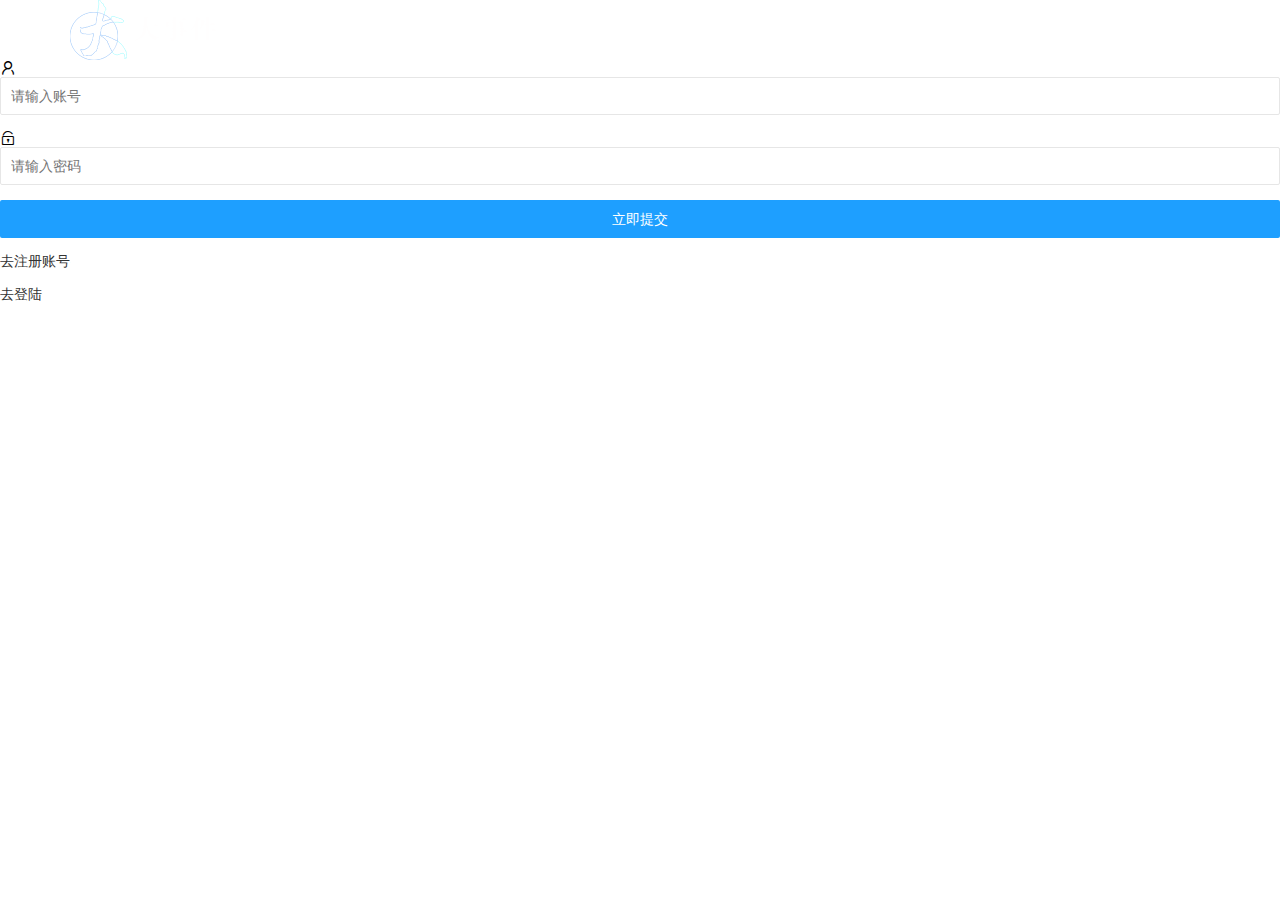
==== login.html @ b822a9a8 "完成登录部分" ====
<!DOCTYPE html>
<html lang="en">
<head>
    <meta charset="UTF-8">
    <meta http-equiv="X-UA-Compatible" content="IE=edge">
    <meta name="viewport" content="width=device-width, initial-scale=1.0">
    <title>大事件-登录/注册</title>
    <!-- 引入layui的css -->
    <link rel="stylesheet" href="./assets/lib/layui/css/layui.css">
    <!-- 引入自己的css -->
    <link rel="stylesheet" href="./assets/css/login.css">
</head>
<body>
    <!-- 头部区域 -->
    <div class="layui-main">
        <img src="./assets/images/logo.png" alt="大事件LOGO">
    </div>

    <!-- 登录注册区 -->
    <div class="LoginAndReg">
        <div class="titlebox"></div>
        <!-- 登录盒子 -->
        <div class="login-box">
            <!-- 登录的表单 -->
            <form class="layui-form">
                <!-- 用户账号 -->
                <div class="layui-form-item">
                    <i class="layui-icon">&#xe66f;</i> 
                    <input type="text" name="username" required  lay-verify="required" placeholder="请输入账号" autocomplete="off" class="layui-input">
                </div>
                <!-- 用户密码 -->
                <div class="layui-form-item">
                    <i class="layui-icon">&#xe673;</i> 
                    <input type="password" name="password" required  lay-verify="required" placeholder="请输入密码" autocomplete="off" class="layui-input">
                </div>
                <!-- 提交按钮 -->
                <div class="layui-form-item">
                    <button class="layui-btn layui-btn-fluid layui-btn-normal" lay-submit lay-filter="formDemo">立即提交</button>
                </div>
                <div class="layui-form-item link">
                    <a href="javascript:;" id="link_reg">去注册账号</a>
                </div>
            </form>
        </div>
        <!-- 注册盒子 -->
        <div class="reg-box">
            <a href="javascript:;" id="link_login">去登陆</a>
        </div>
    </div>

    <!-- 导入jQuery -->
    <script src="./assets/lib/jquery.js"></script>

    <!-- 导入自己的js -->
    <script src="./assets/js/login.js"></script>
</body>
</html>
---- assets/lib/layui/css/layui.css ----
/** layui-v2.5.5 MIT License By https://www.layui.com */
 .layui-inline,img{display:inline-block;vertical-align:middle}h1,h2,h3,h4,h5,h6{font-weight:400}.layui-edge,.layui-header,.layui-inline,.layui-main{position:relative}.layui-body,.layui-edge,.layui-elip{overflow:hidden}.layui-btn,.layui-edge,.layui-inline,img{vertical-align:middle}.layui-btn,.layui-disabled,.layui-icon,.layui-unselect{-moz-user-select:none;-webkit-user-select:none;-ms-user-select:none}.layui-elip,.layui-form-checkbox span,.layui-form-pane .layui-form-label{text-overflow:ellipsis;white-space:nowrap}.layui-breadcrumb,.layui-tree-btnGroup{visibility:hidden}blockquote,body,button,dd,div,dl,dt,form,h1,h2,h3,h4,h5,h6,input,li,ol,p,pre,td,textarea,th,ul{margin:0;padding:0;-webkit-tap-highlight-color:rgba(0,0,0,0)}a:active,a:hover{outline:0}img{border:none}li{list-style:none}table{border-collapse:collapse;border-spacing:0}h4,h5,h6{font-size:100%}button,input,optgroup,option,select,textarea{font-family:inherit;font-size:inherit;font-style:inherit;font-weight:inherit;outline:0}pre{white-space:pre-wrap;white-space:-moz-pre-wrap;white-space:-pre-wrap;white-space:-o-pre-wrap;word-wrap:break-word}body{line-height:24px;font:14px Helvetica Neue,Helvetica,PingFang SC,Tahoma,Arial,sans-serif}hr{height:1px;margin:10px 0;border:0;clear:both}a{color:#333;text-decoration:none}a:hover{color:#777}a cite{font-style:normal;*cursor:pointer}.layui-border-box,.layui-border-box *{box-sizing:border-box}.layui-box,.layui-box *{box-sizing:content-box}.layui-clear{clear:both;*zoom:1}.layui-clear:after{content:'\20';clear:both;*zoom:1;display:block;height:0}.layui-inline{*display:inline;*zoom:1}.layui-edge{display:inline-block;width:0;height:0;border-width:6px;border-style:dashed;border-color:transparent}.layui-edge-top{top:-4px;border-bottom-color:#999;border-bottom-style:solid}.layui-edge-right{border-left-color:#999;border-left-style:solid}.layui-edge-bottom{top:2px;border-top-color:#999;border-top-style:solid}.layui-edge-left{border-right-color:#999;border-right-style:solid}.layui-disabled,.layui-disabled:hover{color:#d2d2d2!important;cursor:not-allowed!important}.layui-circle{border-radius:100%}.layui-show{display:block!important}.layui-hide{display:none!important}@font-face{font-family:layui-icon;src:url(../font/iconfont.eot?v=250);src:url(../font/iconfont.eot?v=250#iefix) format('embedded-opentype'),url(../font/iconfont.woff2?v=250) format('woff2'),url(../font/iconfont.woff?v=250) format('woff'),url(../font/iconfont.ttf?v=250) format('truetype'),url(../font/iconfont.svg?v=250#layui-icon) format('svg')}.layui-icon{font-family:layui-icon!important;font-size:16px;font-style:normal;-webkit-font-smoothing:antialiased;-moz-osx-font-smoothing:grayscale}.layui-icon-reply-fill:before{content:"\e611"}.layui-icon-set-fill:before{content:"\e614"}.layui-icon-menu-fill:before{content:"\e60f"}.layui-icon-search:before{content:"\e615"}.layui-icon-share:before{content:"\e641"}.layui-icon-set-sm:before{content:"\e620"}.layui-icon-engine:before{content:"\e628"}.layui-icon-close:before{content:"\1006"}.layui-icon-close-fill:before{content:"\1007"}.layui-icon-chart-screen:before{content:"\e629"}.layui-icon-star:before{content:"\e600"}.layui-icon-circle-dot:before{content:"\e617"}.layui-icon-chat:before{content:"\e606"}.layui-icon-release:before{content:"\e609"}.layui-icon-list:before{content:"\e60a"}.layui-icon-chart:before{content:"\e62c"}.layui-icon-ok-circle:before{content:"\1005"}.layui-icon-layim-theme:before{content:"\e61b"}.layui-icon-table:before{content:"\e62d"}.layui-icon-right:before{content:"\e602"}.layui-icon-left:before{content:"\e603"}.layui-icon-cart-simple:before{content:"\e698"}.layui-icon-face-cry:before{content:"\e69c"}.layui-icon-face-smile:before{content:"\e6af"}.layui-icon-survey:before{content:"\e6b2"}.layui-icon-tree:before{content:"\e62e"}.layui-icon-upload-circle:before{content:"\e62f"}.layui-icon-add-circle:before{content:"\e61f"}.layui-icon-download-circle:before{content:"\e601"}.layui-icon-templeate-1:before{content:"\e630"}.layui-icon-util:before{content:"\e631"}.layui-icon-face-surprised:before{content:"\e664"}.layui-icon-edit:before{content:"\e642"}.layui-icon-speaker:before{content:"\e645"}.layui-icon-down:before{content:"\e61a"}.layui-icon-file:before{content:"\e621"}.layui-icon-layouts:before{content:"\e632"}.layui-icon-rate-half:before{content:"\e6c9"}.layui-icon-add-circle-fine:before{content:"\e608"}.layui-icon-prev-circle:before{content:"\e633"}.layui-icon-read:before{content:"\e705"}.layui-icon-404:before{content:"\e61c"}.layui-icon-carousel:before{content:"\e634"}.layui-icon-help:before{content:"\e607"}.layui-icon-code-circle:before{content:"\e635"}.layui-icon-water:before{content:"\e636"}.layui-icon-username:before{content:"\e66f"}.layui-icon-find-fill:before{content:"\e670"}.layui-icon-about:before{content:"\e60b"}.layui-icon-location:before{content:"\e715"}.layui-icon-up:before{content:"\e619"}.layui-icon-pause:before{content:"\e651"}.layui-icon-date:before{content:"\e637"}.layui-icon-layim-uploadfile:before{content:"\e61d"}.layui-icon-delete:before{content:"\e640"}.layui-icon-play:before{content:"\e652"}.layui-icon-top:before{content:"\e604"}.layui-icon-friends:before{content:"\e612"}.layui-icon-refresh-3:before{content:"\e9aa"}.layui-icon-ok:before{content:"\e605"}.layui-icon-layer:before{content:"\e638"}.layui-icon-face-smile-fine:before{content:"\e60c"}.layui-icon-dollar:before{content:"\e659"}.layui-icon-group:before{content:"\e613"}.layui-icon-layim-download:before{content:"\e61e"}.layui-icon-picture-fine:before{content:"\e60d"}.layui-icon-link:before{content:"\e64c"}.layui-icon-diamond:before{content:"\e735"}.layui-icon-log:before{content:"\e60e"}.layui-icon-rate-solid:before{content:"\e67a"}.layui-icon-fonts-del:before{content:"\e64f"}.layui-icon-unlink:before{content:"\e64d"}.layui-icon-fonts-clear:before{content:"\e639"}.layui-icon-triangle-r:before{content:"\e623"}.layui-icon-circle:before{content:"\e63f"}.layui-icon-radio:before{content:"\e643"}.layui-icon-align-center:before{content:"\e647"}.layui-icon-align-right:before{content:"\e648"}.layui-icon-align-left:before{content:"\e649"}.layui-icon-loading-1:before{content:"\e63e"}.layui-icon-return:before{content:"\e65c"}.layui-icon-fonts-strong:before{content:"\e62b"}.layui-icon-upload:before{content:"\e67c"}.layui-icon-dialogue:before{content:"\e63a"}.layui-icon-video:before{content:"\e6ed"}.layui-icon-headset:before{content:"\e6fc"}.layui-icon-cellphone-fine:before{content:"\e63b"}.layui-icon-add-1:before{content:"\e654"}.layui-icon-face-smile-b:before{content:"\e650"}.layui-icon-fonts-html:before{content:"\e64b"}.layui-icon-form:before{content:"\e63c"}.layui-icon-cart:before{content:"\e657"}.layui-icon-camera-fill:before{content:"\e65d"}.layui-icon-tabs:before{content:"\e62a"}.layui-icon-fonts-code:before{content:"\e64e"}.layui-icon-fire:before{content:"\e756"}.layui-icon-set:before{content:"\e716"}.layui-icon-fonts-u:before{content:"\e646"}.layui-icon-triangle-d:before{content:"\e625"}.layui-icon-tips:before{content:"\e702"}.layui-icon-picture:before{content:"\e64a"}.layui-icon-more-vertical:before{content:"\e671"}.layui-icon-flag:before{content:"\e66c"}.layui-icon-loading:before{content:"\e63d"}.layui-icon-fonts-i:before{content:"\e644"}.layui-icon-refresh-1:before{content:"\e666"}.layui-icon-rmb:before{content:"\e65e"}.layui-icon-home:before{content:"\e68e"}.layui-icon-user:before{content:"\e770"}.layui-icon-notice:before{content:"\e667"}.layui-icon-login-weibo:before{content:"\e675"}.layui-icon-voice:before{content:"\e688"}.layui-icon-upload-drag:before{content:"\e681"}.layui-icon-login-qq:before{content:"\e676"}.layui-icon-snowflake:before{content:"\e6b1"}.layui-icon-file-b:before{content:"\e655"}.layui-icon-template:before{content:"\e663"}.layui-icon-auz:before{content:"\e672"}.layui-icon-console:before{content:"\e665"}.layui-icon-app:before{content:"\e653"}.layui-icon-prev:before{content:"\e65a"}.layui-icon-website:before{content:"\e7ae"}.layui-icon-next:before{content:"\e65b"}.layui-icon-component:before{content:"\e857"}.layui-icon-more:before{content:"\e65f"}.layui-icon-login-wechat:before{content:"\e677"}.layui-icon-shrink-right:before{content:"\e668"}.layui-icon-spread-left:before{content:"\e66b"}.layui-icon-camera:before{content:"\e660"}.layui-icon-note:before{content:"\e66e"}.layui-icon-refresh:before{content:"\e669"}.layui-icon-female:before{content:"\e661"}.layui-icon-male:before{content:"\e662"}.layui-icon-password:before{content:"\e673"}.layui-icon-senior:before{content:"\e674"}.layui-icon-theme:before{content:"\e66a"}.layui-icon-tread:before{content:"\e6c5"}.layui-icon-praise:before{content:"\e6c6"}.layui-icon-star-fill:before{content:"\e658"}.layui-icon-rate:before{content:"\e67b"}.layui-icon-template-1:before{content:"\e656"}.layui-icon-vercode:before{content:"\e679"}.layui-icon-cellphone:before{content:"\e678"}.layui-icon-screen-full:before{content:"\e622"}.layui-icon-screen-restore:before{content:"\e758"}.layui-icon-cols:before{content:"\e610"}.layui-icon-export:before{content:"\e67d"}.layui-icon-print:before{content:"\e66d"}.layui-icon-slider:before{content:"\e714"}.layui-icon-addition:before{content:"\e624"}.layui-icon-subtraction:before{content:"\e67e"}.layui-icon-service:before{content:"\e626"}.layui-icon-transfer:before{content:"\e691"}.layui-main{width:1140px;margin:0 auto}.layui-header{z-index:1000;height:60px}.layui-header a:hover{transition:all .5s;-webkit-transition:all .5s}.layui-side{position:fixed;left:0;top:0;bottom:0;z-index:999;width:200px;overflow-x:hidden}.layui-side-scroll{position:relative;width:220px;height:100%;overflow-x:hidden}.layui-body{position:absolute;left:200px;right:0;top:0;bottom:0;z-index:998;width:auto;overflow-y:auto;box-sizing:border-box}.layui-layout-body{overflow:hidden}.layui-layout-admin .layui-header{background-color:#23262E}.layui-layout-admin .layui-side{top:60px;width:200px;overflow-x:hidden}.layui-layout-admin .layui-body{position:fixed;top:60px;bottom:44px}.layui-layout-admin .layui-main{width:auto;margin:0 15px}.layui-layout-admin .layui-footer{position:fixed;left:200px;right:0;bottom:0;height:44px;line-height:44px;padding:0 15px;background-color:#eee}.layui-layout-admin .layui-logo{position:absolute;left:0;top:0;width:200px;height:100%;line-height:60px;text-align:center;color:#009688;font-size:16px}.layui-layout-admin .layui-header .layui-nav{background:0 0}.layui-layout-left{position:absolute!important;left:200px;top:0}.layui-layout-right{position:absolute!important;right:0;top:0}.layui-container{position:relative;margin:0 auto;padding:0 15px;box-sizing:border-box}.layui-fluid{position:relative;margin:0 auto;padding:0 15px}.layui-row:after,.layui-row:before{content:'';display:block;clear:both}.layui-col-lg1,.layui-col-lg10,.layui-col-lg11,.layui-col-lg12,.layui-col-lg2,.layui-col-lg3,.layui-col-lg4,.layui-col-lg5,.layui-col-lg6,.layui-col-lg7,.layui-col-lg8,.layui-col-lg9,.layui-col-md1,.layui-col-md10,.layui-col-md11,.layui-col-md12,.layui-col-md2,.layui-col-md3,.layui-col-md4,.layui-col-md5,.layui-col-md6,.layui-col-md7,.layui-col-md8,.layui-col-md9,.layui-col-sm1,.layui-col-sm10,.layui-col-sm11,.layui-col-sm12,.layui-col-sm2,.layui-col-sm3,.layui-col-sm4,.layui-col-sm5,.layui-col-sm6,.layui-col-sm7,.layui-col-sm8,.layui-col-sm9,.layui-col-xs1,.layui-col-xs10,.layui-col-xs11,.layui-col-xs12,.layui-col-xs2,.layui-col-xs3,.layui-col-xs4,.layui-col-xs5,.layui-col-xs6,.layui-col-xs7,.layui-col-xs8,.layui-col-xs9{position:relative;display:block;box-sizing:border-box}.layui-col-xs1,.layui-col-xs10,.layui-col-xs11,.layui-col-xs12,.layui-col-xs2,.layui-col-xs3,.layui-col-xs4,.layui-col-xs5,.layui-col-xs6,.layui-col-xs7,.layui-col-xs8,.layui-col-xs9{float:left}.layui-col-xs1{width:8.33333333%}.layui-col-xs2{width:16.66666667%}.layui-col-xs3{width:25%}.layui-col-xs4{width:33.33333333%}.layui-col-xs5{width:41.66666667%}.layui-col-xs6{width:50%}.layui-col-xs7{width:58.33333333%}.layui-col-xs8{width:66.66666667%}.layui-col-xs9{width:75%}.layui-col-xs10{width:83.33333333%}.layui-col-xs11{width:91.66666667%}.layui-col-xs12{width:100%}.layui-col-xs-offset1{margin-left:8.33333333%}.layui-col-xs-offset2{margin-left:16.66666667%}.layui-col-xs-offset3{margin-left:25%}.layui-col-xs-offset4{margin-left:33.33333333%}.layui-col-xs-offset5{margin-left:41.66666667%}.layui-col-xs-offset6{margin-left:50%}.layui-col-xs-offset7{margin-left:58.33333333%}.layui-col-xs-offset8{margin-left:66.66666667%}.layui-col-xs-offset9{margin-left:75%}.layui-col-xs-offset10{margin-left:83.33333333%}.layui-col-xs-offset11{margin-left:91.66666667%}.layui-col-xs-offset12{margin-left:100%}@media screen and (max-width:768px){.layui-hide-xs{display:none!important}.layui-show-xs-block{display:block!important}.layui-show-xs-inline{display:inline!important}.layui-show-xs-inline-block{display:inline-block!important}}@media screen and (min-width:768px){.layui-container{width:750px}.layui-hide-sm{display:none!important}.layui-show-sm-block{display:block!important}.layui-show-sm-inline{display:inline!important}.layui-show-sm-inline-block{display:inline-block!important}.layui-col-sm1,.layui-col-sm10,.layui-col-sm11,.layui-col-sm12,.layui-col-sm2,.layui-col-sm3,.layui-col-sm4,.layui-col-sm5,.layui-col-sm6,.layui-col-sm7,.layui-col-sm8,.layui-col-sm9{float:left}.layui-col-sm1{width:8.33333333%}.layui-col-sm2{width:16.66666667%}.layui-col-sm3{width:25%}.layui-col-sm4{width:33.33333333%}.layui-col-sm5{width:41.66666667%}.layui-col-sm6{width:50%}.layui-col-sm7{width:58.33333333%}.layui-col-sm8{width:66.66666667%}.layui-col-sm9{width:75%}.layui-col-sm10{width:83.33333333%}.layui-col-sm11{width:91.66666667%}.layui-col-sm12{width:100%}.layui-col-sm-offset1{margin-left:8.33333333%}.layui-col-sm-offset2{margin-left:16.66666667%}.layui-col-sm-offset3{margin-left:25%}.layui-col-sm-offset4{margin-left:33.33333333%}.layui-col-sm-offset5{margin-left:41.66666667%}.layui-col-sm-offset6{margin-left:50%}.layui-col-sm-offset7{margin-left:58.33333333%}.layui-col-sm-offset8{margin-left:66.66666667%}.layui-col-sm-offset9{margin-left:75%}.layui-col-sm-offset10{margin-left:83.33333333%}.layui-col-sm-offset11{margin-left:91.66666667%}.layui-col-sm-offset12{margin-left:100%}}@media screen and (min-width:992px){.layui-container{width:970px}.layui-hide-md{display:none!important}.layui-show-md-block{display:block!important}.layui-show-md-inline{display:inline!important}.layui-show-md-inline-block{display:inline-block!important}.layui-col-md1,.layui-col-md10,.layui-col-md11,.layui-col-md12,.layui-col-md2,.layui-col-md3,.layui-col-md4,.layui-col-md5,.layui-col-md6,.layui-col-md7,.layui-col-md8,.layui-col-md9{float:left}.layui-col-md1{width:8.33333333%}.layui-col-md2{width:16.66666667%}.layui-col-md3{width:25%}.layui-col-md4{width:33.33333333%}.layui-col-md5{width:41.66666667%}.layui-col-md6{width:50%}.layui-col-md7{width:58.33333333%}.layui-col-md8{width:66.66666667%}.layui-col-md9{width:75%}.layui-col-md10{width:83.33333333%}.layui-col-md11{width:91.66666667%}.layui-col-md12{width:100%}.layui-col-md-offset1{margin-left:8.33333333%}.layui-col-md-offset2{margin-left:16.66666667%}.layui-col-md-offset3{margin-left:25%}.layui-col-md-offset4{margin-left:33.33333333%}.layui-col-md-offset5{margin-left:41.66666667%}.layui-col-md-offset6{margin-left:50%}.layui-col-md-offset7{margin-left:58.33333333%}.layui-col-md-offset8{margin-left:66.66666667%}.layui-col-md-offset9{margin-left:75%}.layui-col-md-offset10{margin-left:83.33333333%}.layui-col-md-offset11{margin-left:91.66666667%}.layui-col-md-offset12{margin-left:100%}}@media screen and (min-width:1200px){.layui-container{width:1170px}.layui-hide-lg{display:none!important}.layui-show-lg-block{display:block!important}.layui-show-lg-inline{display:inline!important}.layui-show-lg-inline-block{display:inline-block!important}.layui-col-lg1,.layui-col-lg10,.layui-col-lg11,.layui-col-lg12,.layui-col-lg2,.layui-col-lg3,.layui-col-lg4,.layui-col-lg5,.layui-col-lg6,.layui-col-lg7,.layui-col-lg8,.layui-col-lg9{float:left}.layui-col-lg1{width:8.33333333%}.layui-col-lg2{width:16.66666667%}.layui-col-lg3{width:25%}.layui-col-lg4{width:33.33333333%}.layui-col-lg5{width:41.66666667%}.layui-col-lg6{width:50%}.layui-col-lg7{width:58.33333333%}.layui-col-lg8{width:66.66666667%}.layui-col-lg9{width:75%}.layui-col-lg10{width:83.33333333%}.layui-col-lg11{width:91.66666667%}.layui-col-lg12{width:100%}.layui-col-lg-offset1{margin-left:8.33333333%}.layui-col-lg-offset2{margin-left:16.66666667%}.layui-col-lg-offset3{margin-left:25%}.layui-col-lg-offset4{margin-left:33.33333333%}.layui-col-lg-offset5{margin-left:41.66666667%}.layui-col-lg-offset6{margin-left:50%}.layui-col-lg-offset7{margin-left:58.33333333%}.layui-col-lg-offset8{margin-left:66.66666667%}.layui-col-lg-offset9{margin-left:75%}.layui-col-lg-offset10{margin-left:83.33333333%}.layui-col-lg-offset11{margin-left:91.66666667%}.layui-col-lg-offset12{margin-left:100%}}.layui-col-space1{margin:-.5px}.layui-col-space1>*{padding:.5px}.layui-col-space3{margin:-1.5px}.layui-col-space3>*{padding:1.5px}.layui-col-space5{margin:-2.5px}.layui-col-space5>*{padding:2.5px}.layui-col-space8{margin:-3.5px}.layui-col-space8>*{padding:3.5px}.layui-col-space10{margin:-5px}.layui-col-space10>*{padding:5px}.layui-col-space12{margin:-6px}.layui-col-space12>*{padding:6px}.layui-col-space15{margin:-7.5px}.layui-col-space15>*{padding:7.5px}.layui-col-space18{margin:-9px}.layui-col-space18>*{padding:9px}.layui-col-space20{margin:-10px}.layui-col-space20>*{padding:10px}.layui-col-space22{margin:-11px}.layui-col-space22>*{padding:11px}.layui-col-space25{margin:-12.5px}.layui-col-space25>*{padding:12.5px}.layui-col-space30{margin:-15px}.layui-col-space30>*{padding:15px}.layui-btn,.layui-input,.layui-select,.layui-textarea,.layui-upload-button{outline:0;-webkit-appearance:none;transition:all .3s;-webkit-transition:all .3s;box-sizing:border-box}.layui-elem-quote{margin-bottom:10px;padding:15px;line-height:22px;border-left:5px solid #009688;border-radius:0 2px 2px 0;background-color:#f2f2f2}.layui-quote-nm{border-style:solid;border-width:1px 1px 1px 5px;background:0 0}.layui-elem-field{margin-bottom:10px;padding:0;border-width:1px;border-style:solid}.layui-elem-field legend{margin-left:20px;padding:0 10px;font-size:20px;font-weight:300}.layui-field-title{margin:10px 0 20px;border-width:1px 0 0}.layui-field-box{padding:10px 15px}.layui-field-title .layui-field-box{padding:10px 0}.layui-progress{position:relative;height:6px;border-radius:20px;background-color:#e2e2e2}.layui-progress-bar{position:absolute;left:0;top:0;width:0;max-width:100%;height:6px;border-radius:20px;text-align:right;background-color:#5FB878;transition:all .3s;-webkit-transition:all .3s}.layui-progress-big,.layui-progress-big .layui-progress-bar{height:18px;line-height:18px}.layui-progress-text{position:relative;top:-20px;line-height:18px;font-size:12px;color:#666}.layui-progress-big .layui-progress-text{position:static;padding:0 10px;color:#fff}.layui-collapse{border-width:1px;border-style:solid;border-radius:2px}.layui-colla-content,.layui-colla-item{border-top-width:1px;border-top-style:solid}.layui-colla-item:first-child{border-top:none}.layui-colla-title{position:relative;height:42px;line-height:42px;padding:0 15px 0 35px;color:#333;background-color:#f2f2f2;cursor:pointer;font-size:14px;overflow:hidden}.layui-colla-content{display:none;padding:10px 15px;line-height:22px;color:#666}.layui-colla-icon{position:absolute;left:15px;top:0;font-size:14px}.layui-card{margin-bottom:15px;border-radius:2px;background-color:#fff;box-shadow:0 1px 2px 0 rgba(0,0,0,.05)}.layui-card:last-child{margin-bottom:0}.layui-card-header{position:relative;height:42px;line-height:42px;padding:0 15px;border-bottom:1px solid #f6f6f6;color:#333;border-radius:2px 2px 0 0;font-size:14px}.layui-bg-black,.layui-bg-blue,.layui-bg-cyan,.layui-bg-green,.layui-bg-orange,.layui-bg-red{color:#fff!important}.layui-card-body{position:relative;padding:10px 15px;line-height:24px}.layui-card-body[pad15]{padding:15px}.layui-card-body[pad20]{padding:20px}.layui-card-body .layui-table{margin:5px 0}.layui-card .layui-tab{margin:0}.layui-panel-window{position:relative;padding:15px;border-radius:0;border-top:5px solid #E6E6E6;background-color:#fff}.layui-auxiliar-moving{position:fixed;left:0;right:0;top:0;bottom:0;width:100%;height:100%;background:0 0;z-index:9999999999}.layui-form-label,.layui-form-mid,.layui-form-select,.layui-input-block,.layui-input-inline,.layui-textarea{position:relative}.layui-bg-red{background-color:#FF5722!important}.layui-bg-orange{background-color:#FFB800!important}.layui-bg-green{background-color:#009688!important}.layui-bg-cyan{background-color:#2F4056!important}.layui-bg-blue{background-color:#1E9FFF!important}.layui-bg-black{background-color:#393D49!important}.layui-bg-gray{background-color:#eee!important;color:#666!important}.layui-badge-rim,.layui-colla-content,.layui-colla-item,.layui-collapse,.layui-elem-field,.layui-form-pane .layui-form-item[pane],.layui-form-pane .layui-form-label,.layui-input,.layui-layedit,.layui-layedit-tool,.layui-quote-nm,.layui-select,.layui-tab-bar,.layui-tab-card,.layui-tab-title,.layui-tab-title .layui-this:after,.layui-textarea{border-color:#e6e6e6}.layui-timeline-item:before,hr{background-color:#e6e6e6}.layui-text{line-height:22px;font-size:14px;color:#666}.layui-text h1,.layui-text h2,.layui-text h3{font-weight:500;color:#333}.layui-text h1{font-size:30px}.layui-text h2{font-size:24px}.layui-text h3{font-size:18px}.layui-text a:not(.layui-btn){color:#01AAED}.layui-text a:not(.layui-btn):hover{text-decoration:underline}.layui-text ul{padding:5px 0 5px 15px}.layui-text ul li{margin-top:5px;list-style-type:disc}.layui-text em,.layui-word-aux{color:#999!important;padding:0 5px!important}.layui-btn{display:inline-block;height:38px;line-height:38px;padding:0 18px;background-color:#009688;color:#fff;white-space:nowrap;text-align:center;font-size:14px;border:none;border-radius:2px;cursor:pointer}.layui-btn:hover{opacity:.8;filter:alpha(opacity=80);color:#fff}.layui-btn:active{opacity:1;filter:alpha(opacity=100)}.layui-btn+.layui-btn{margin-left:10px}.layui-btn-container{font-size:0}.layui-btn-container .layui-btn{margin-right:10px;margin-bottom:10px}.layui-btn-container .layui-btn+.layui-btn{margin-left:0}.layui-table .layui-btn-container .layui-btn{margin-bottom:9px}.layui-btn-radius{border-radius:100px}.layui-btn .layui-icon{margin-right:3px;font-size:18px;vertical-align:bottom;vertical-align:middle\9}.layui-btn-primary{border:1px solid #C9C9C9;background-color:#fff;color:#555}.layui-btn-primary:hover{border-color:#009688;color:#333}.layui-btn-normal{background-color:#1E9FFF}.layui-btn-warm{background-color:#FFB800}.layui-btn-danger{background-color:#FF5722}.layui-btn-checked{background-color:#5FB878}.layui-btn-disabled,.layui-btn-disabled:active,.layui-btn-disabled:hover{border:1px solid #e6e6e6;background-color:#FBFBFB;color:#C9C9C9;cursor:not-allowed;opacity:1}.layui-btn-lg{height:44px;line-height:44px;padding:0 25px;font-size:16px}.layui-btn-sm{height:30px;line-height:30px;padding:0 10px;font-size:12px}.layui-btn-sm i{font-size:16px!important}.layui-btn-xs{height:22px;line-height:22px;padding:0 5px;font-size:12px}.layui-btn-xs i{font-size:14px!important}.layui-btn-group{display:inline-block;vertical-align:middle;font-size:0}.layui-btn-group .layui-btn{margin-left:0!important;margin-right:0!important;border-left:1px solid rgba(255,255,255,.5);border-radius:0}.layui-btn-group .layui-btn-primary{border-left:none}.layui-btn-group .layui-btn-primary:hover{border-color:#C9C9C9;color:#009688}.layui-btn-group .layui-btn:first-child{border-left:none;border-radius:2px 0 0 2px}.layui-btn-group .layui-btn-primary:first-child{border-left:1px solid #c9c9c9}.layui-btn-group .layui-btn:last-child{border-radius:0 2px 2px 0}.layui-btn-group .layui-btn+.layui-btn{margin-left:0}.layui-btn-group+.layui-btn-group{margin-left:10px}.layui-btn-fluid{width:100%}.layui-input,.layui-select,.layui-textarea{height:38px;line-height:1.3;line-height:38px\9;border-width:1px;border-style:solid;background-color:#fff;border-radius:2px}.layui-input::-webkit-input-placeholder,.layui-select::-webkit-input-placeholder,.layui-textarea::-webkit-input-placeholder{line-height:1.3}.layui-input,.layui-textarea{display:block;width:100%;padding-left:10px}.layui-input:hover,.layui-textarea:hover{border-color:#D2D2D2!important}.layui-input:focus,.layui-textarea:focus{border-color:#C9C9C9!important}.layui-textarea{min-height:100px;height:auto;line-height:20px;padding:6px 10px;resize:vertical}.layui-select{padding:0 10px}.layui-form input[type=checkbox],.layui-form input[type=radio],.layui-form select{display:none}.layui-form [lay-ignore]{display:initial}.layui-form-item{margin-bottom:15px;clear:both;*zoom:1}.layui-form-item:after{content:'\20';clear:both;*zoom:1;display:block;height:0}.layui-form-label{float:left;display:block;padding:9px 15px;width:80px;font-weight:400;line-height:20px;text-align:right}.layui-form-label-col{display:block;float:none;padding:9px 0;line-height:20px;text-align:left}.layui-form-item .layui-inline{margin-bottom:5px;margin-right:10px}.layui-input-block{margin-left:110px;min-height:36px}.layui-input-inline{display:inline-block;vertical-align:middle}.layui-form-item .layui-input-inline{float:left;width:190px;margin-right:10px}.layui-form-text .layui-input-inline{width:auto}.layui-form-mid{float:left;display:block;padding:9px 0!important;line-height:20px;margin-right:10px}.layui-form-danger+.layui-form-select .layui-input,.layui-form-danger:focus{border-color:#FF5722!important}.layui-form-select .layui-input{padding-right:30px;cursor:pointer}.layui-form-select .layui-edge{position:absolute;right:10px;top:50%;margin-top:-3px;cursor:pointer;border-width:6px;border-top-color:#c2c2c2;border-top-style:solid;transition:all .3s;-webkit-transition:all .3s}.layui-form-select dl{display:none;position:absolute;left:0;top:42px;padding:5px 0;z-index:899;min-width:100%;border:1px solid #d2d2d2;max-height:300px;overflow-y:auto;background-color:#fff;border-radius:2px;box-shadow:0 2px 4px rgba(0,0,0,.12);box-sizing:border-box}.layui-form-select dl dd,.layui-form-select dl dt{padding:0 10px;line-height:36px;white-space:nowrap;overflow:hidden;text-overflow:ellipsis}.layui-form-select dl dt{font-size:12px;color:#999}.layui-form-select dl dd{cursor:pointer}.layui-form-select dl dd:hover{background-color:#f2f2f2;-webkit-transition:.5s all;transition:.5s all}.layui-form-select .layui-select-group dd{padding-left:20px}.layui-form-select dl dd.layui-select-tips{padding-left:10px!important;color:#999}.layui-form-select dl dd.layui-this{background-color:#5FB878;color:#fff}.layui-form-checkbox,.layui-form-select dl dd.layui-disabled{background-color:#fff}.layui-form-selected dl{display:block}.layui-form-checkbox,.layui-form-checkbox *,.layui-form-switch{display:inline-block;vertical-align:middle}.layui-form-selected .layui-edge{margin-top:-9px;-webkit-transform:rotate(180deg);transform:rotate(180deg);margin-top:-3px\9}:root .layui-form-selected .layui-edge{margin-top:-9px\0/IE9}.layui-form-selectup dl{top:auto;bottom:42px}.layui-select-none{margin:5px 0;text-align:center;color:#999}.layui-select-disabled .layui-disabled{border-color:#eee!important}.layui-select-disabled .layui-edge{border-top-color:#d2d2d2}.layui-form-checkbox{position:relative;height:30px;line-height:30px;margin-right:10px;padding-right:30px;cursor:pointer;font-size:0;-webkit-transition:.1s linear;transition:.1s linear;box-sizing:border-box}.layui-form-checkbox span{padding:0 10px;height:100%;font-size:14px;border-radius:2px 0 0 2px;background-color:#d2d2d2;color:#fff;overflow:hidden}.layui-form-checkbox:hover span{background-color:#c2c2c2}.layui-form-checkbox i{position:absolute;right:0;top:0;width:30px;height:28px;border:1px solid #d2d2d2;border-left:none;border-radius:0 2px 2px 0;color:#fff;font-size:20px;text-align:center}.layui-form-checkbox:hover i{border-color:#c2c2c2;color:#c2c2c2}.layui-form-checked,.layui-form-checked:hover{border-color:#5FB878}.layui-form-checked span,.layui-form-checked:hover span{background-color:#5FB878}.layui-form-checked i,.layui-form-checked:hover i{color:#5FB878}.layui-form-item .layui-form-checkbox{margin-top:4px}.layui-form-checkbox[lay-skin=primary]{height:auto!important;line-height:normal!important;min-width:18px;min-height:18px;border:none!important;margin-right:0;padding-left:28px;padding-right:0;background:0 0}.layui-form-checkbox[lay-skin=primary] span{padding-left:0;padding-right:15px;line-height:18px;background:0 0;color:#666}.layui-form-checkbox[lay-skin=primary] i{right:auto;left:0;width:16px;height:16px;line-height:16px;border:1px solid #d2d2d2;font-size:12px;border-radius:2px;background-color:#fff;-webkit-transition:.1s linear;transition:.1s linear}.layui-form-checkbox[lay-skin=primary]:hover i{border-color:#5FB878;color:#fff}.layui-form-checked[lay-skin=primary] i{border-color:#5FB878!important;background-color:#5FB878;color:#fff}.layui-checkbox-disbaled[lay-skin=primary] span{background:0 0!important;color:#c2c2c2}.layui-checkbox-disbaled[lay-skin=primary]:hover i{border-color:#d2d2d2}.layui-form-item .layui-form-checkbox[lay-skin=primary]{margin-top:10px}.layui-form-switch{position:relative;height:22px;line-height:22px;min-width:35px;padding:0 5px;margin-top:8px;border:1px solid #d2d2d2;border-radius:20px;cursor:pointer;background-color:#fff;-webkit-transition:.1s linear;transition:.1s linear}.layui-form-switch i{position:absolute;left:5px;top:3px;width:16px;height:16px;border-radius:20px;background-color:#d2d2d2;-webkit-transition:.1s linear;transition:.1s linear}.layui-form-switch em{position:relative;top:0;width:25px;margin-left:21px;padding:0!important;text-align:center!important;color:#999!important;font-style:normal!important;font-size:12px}.layui-form-onswitch{border-color:#5FB878;background-color:#5FB878}.layui-checkbox-disbaled,.layui-checkbox-disbaled i{border-color:#e2e2e2!important}.layui-form-onswitch i{left:100%;margin-left:-21px;background-color:#fff}.layui-form-onswitch em{margin-left:5px;margin-right:21px;color:#fff!important}.layui-checkbox-disbaled span{background-color:#e2e2e2!important}.layui-checkbox-disbaled:hover i{color:#fff!important}[lay-radio]{display:none}.layui-form-radio,.layui-form-radio *{display:inline-block;vertical-align:middle}.layui-form-radio{line-height:28px;margin:6px 10px 0 0;padding-right:10px;cursor:pointer;font-size:0}.layui-form-radio *{font-size:14px}.layui-form-radio>i{margin-right:8px;font-size:22px;color:#c2c2c2}.layui-form-radio>i:hover,.layui-form-radioed>i{color:#5FB878}.layui-radio-disbaled>i{color:#e2e2e2!important}.layui-form-pane .layui-form-label{width:110px;padding:8px 15px;height:38px;line-height:20px;border-width:1px;border-style:solid;border-radius:2px 0 0 2px;text-align:center;background-color:#FBFBFB;overflow:hidden;box-sizing:border-box}.layui-form-pane .layui-input-inline{margin-left:-1px}.layui-form-pane .layui-input-block{margin-left:110px;left:-1px}.layui-form-pane .layui-input{border-radius:0 2px 2px 0}.layui-form-pane .layui-form-text .layui-form-label{float:none;width:100%;border-radius:2px;box-sizing:border-box;text-align:left}.layui-form-pane .layui-form-text .layui-input-inline{display:block;margin:0;top:-1px;clear:both}.layui-form-pane .layui-form-text .layui-input-block{margin:0;left:0;top:-1px}.layui-form-pane .layui-form-text .layui-textarea{min-height:100px;border-radius:0 0 2px 2px}.layui-form-pane .layui-form-checkbox{margin:4px 0 4px 10px}.layui-form-pane .layui-form-radio,.layui-form-pane .layui-form-switch{margin-top:6px;margin-left:10px}.layui-form-pane .layui-form-item[pane]{position:relative;border-width:1px;border-style:solid}.layui-form-pane .layui-form-item[pane] .layui-form-label{position:absolute;left:0;top:0;height:100%;border-width:0 1px 0 0}.layui-form-pane .layui-form-item[pane] .layui-input-inline{margin-left:110px}@media screen and (max-width:450px){.layui-form-item .layui-form-label{text-overflow:ellipsis;overflow:hidden;white-space:nowrap}.layui-form-item .layui-inline{display:block;margin-right:0;margin-bottom:20px;clear:both}.layui-form-item .layui-inline:after{content:'\20';clear:both;display:block;height:0}.layui-form-item .layui-input-inline{display:block;float:none;left:-3px;width:auto;margin:0 0 10px 112px}.layui-form-item .layui-input-inline+.layui-form-mid{margin-left:110px;top:-5px;padding:0}.layui-form-item .layui-form-checkbox{margin-right:5px;margin-bottom:5px}}.layui-layedit{border-width:1px;border-style:solid;border-radius:2px}.layui-layedit-tool{padding:3px 5px;border-bottom-width:1px;border-bottom-style:solid;font-size:0}.layedit-tool-fixed{position:fixed;top:0;border-top:1px solid #e2e2e2}.layui-layedit-tool .layedit-tool-mid,.layui-layedit-tool .layui-icon{display:inline-block;vertical-align:middle;text-align:center;font-size:14px}.layui-layedit-tool .layui-icon{position:relative;width:32px;height:30px;line-height:30px;margin:3px 5px;color:#777;cursor:pointer;border-radius:2px}.layui-layedit-tool .layui-icon:hover{color:#393D49}.layui-layedit-tool .layui-icon:active{color:#000}.layui-layedit-tool .layedit-tool-active{background-color:#e2e2e2;color:#000}.layui-layedit-tool .layui-disabled,.layui-layedit-tool .layui-disabled:hover{color:#d2d2d2;cursor:not-allowed}.layui-layedit-tool .layedit-tool-mid{width:1px;height:18px;margin:0 10px;background-color:#d2d2d2}.layedit-tool-html{width:50px!important;font-size:30px!important}.layedit-tool-b,.layedit-tool-code,.layedit-tool-help{font-size:16px!important}.layedit-tool-d,.layedit-tool-face,.layedit-tool-image,.layedit-tool-unlink{font-size:18px!important}.layedit-tool-image input{position:absolute;font-size:0;left:0;top:0;width:100%;height:100%;opacity:.01;filter:Alpha(opacity=1);cursor:pointer}.layui-layedit-iframe iframe{display:block;width:100%}#LAY_layedit_code{overflow:hidden}.layui-laypage{display:inline-block;*display:inline;*zoom:1;vertical-align:middle;margin:10px 0;font-size:0}.layui-laypage>a:first-child,.layui-laypage>a:first-child em{border-radius:2px 0 0 2px}.layui-laypage>a:last-child,.layui-laypage>a:last-child em{border-radius:0 2px 2px 0}.layui-laypage>:first-child{margin-left:0!important}.layui-laypage>:last-child{margin-right:0!important}.layui-laypage a,.layui-laypage button,.layui-laypage input,.layui-laypage select,.layui-laypage span{border:1px solid #e2e2e2}.layui-laypage a,.layui-laypage span{display:inline-block;*display:inline;*zoom:1;vertical-align:middle;padding:0 15px;height:28px;line-height:28px;margin:0 -1px 5px 0;background-color:#fff;color:#333;font-size:12px}.layui-flow-more a *,.layui-laypage input,.layui-table-view select[lay-ignore]{display:inline-block}.layui-laypage a:hover{color:#009688}.layui-laypage em{font-style:normal}.layui-laypage .layui-laypage-spr{color:#999;font-weight:700}.layui-laypage a{text-decoration:none}.layui-laypage .layui-laypage-curr{position:relative}.layui-laypage .layui-laypage-curr em{position:relative;color:#fff}.layui-laypage .layui-laypage-curr .layui-laypage-em{position:absolute;left:-1px;top:-1px;padding:1px;width:100%;height:100%;background-color:#009688}.layui-laypage-em{border-radius:2px}.layui-laypage-next em,.layui-laypage-prev em{font-family:Sim sun;font-size:16px}.layui-laypage .layui-laypage-count,.layui-laypage .layui-laypage-limits,.layui-laypage .layui-laypage-refresh,.layui-laypage .layui-laypage-skip{margin-left:10px;margin-right:10px;padding:0;border:none}.layui-laypage .layui-laypage-limits,.layui-laypage .layui-laypage-refresh{vertical-align:top}.layui-laypage .layui-laypage-refresh i{font-size:18px;cursor:pointer}.layui-laypage select{height:22px;padding:3px;border-radius:2px;cursor:pointer}.layui-laypage .layui-laypage-skip{height:30px;line-height:30px;color:#999}.layui-laypage button,.layui-laypage input{height:30px;line-height:30px;border-radius:2px;vertical-align:top;background-color:#fff;box-sizing:border-box}.layui-laypage input{width:40px;margin:0 10px;padding:0 3px;text-align:center}.layui-laypage input:focus,.layui-laypage select:focus{border-color:#009688!important}.layui-laypage button{margin-left:10px;padding:0 10px;cursor:pointer}.layui-table,.layui-table-view{margin:10px 0}.layui-flow-more{margin:10px 0;text-align:center;color:#999;font-size:14px}.layui-flow-more a{height:32px;line-height:32px}.layui-flow-more a *{vertical-align:top}.layui-flow-more a cite{padding:0 20px;border-radius:3px;background-color:#eee;color:#333;font-style:normal}.layui-flow-more a cite:hover{opacity:.8}.layui-flow-more a i{font-size:30px;color:#737383}.layui-table{width:100%;background-color:#fff;color:#666}.layui-table tr{transition:all .3s;-webkit-transition:all .3s}.layui-table th{text-align:left;font-weight:400}.layui-table tbody tr:hover,.layui-table thead tr,.layui-table-click,.layui-table-header,.layui-table-hover,.layui-table-mend,.layui-table-patch,.layui-table-tool,.layui-table-total,.layui-table-total tr,.layui-table[lay-even] tr:nth-child(even){background-color:#f2f2f2}.layui-table td,.layui-table th,.layui-table-col-set,.layui-table-fixed-r,.layui-table-grid-down,.layui-table-header,.layui-table-page,.layui-table-tips-main,.layui-table-tool,.layui-table-total,.layui-table-view,.layui-table[lay-skin=line],.layui-table[lay-skin=row]{border-width:1px;border-style:solid;border-color:#e6e6e6}.layui-table td,.layui-table th{position:relative;padding:9px 15px;min-height:20px;line-height:20px;font-size:14px}.layui-table[lay-skin=line] td,.layui-table[lay-skin=line] th{border-width:0 0 1px}.layui-table[lay-skin=row] td,.layui-table[lay-skin=row] th{border-width:0 1px 0 0}.layui-table[lay-skin=nob] td,.layui-table[lay-skin=nob] th{border:none}.layui-table img{max-width:100px}.layui-table[lay-size=lg] td,.layui-table[lay-size=lg] th{padding:15px 30px}.layui-table-view .layui-table[lay-size=lg] .layui-table-cell{height:40px;line-height:40px}.layui-table[lay-size=sm] td,.layui-table[lay-size=sm] th{font-size:12px;padding:5px 10px}.layui-table-view .layui-table[lay-size=sm] .layui-table-cell{height:20px;line-height:20px}.layui-table[lay-data]{display:none}.layui-table-box{position:relative;overflow:hidden}.layui-table-view .layui-table{position:relative;width:auto;margin:0}.layui-table-view .layui-table[lay-skin=line]{border-width:0 1px 0 0}.layui-table-view .layui-table[lay-skin=row]{border-width:0 0 1px}.layui-table-view .layui-table td,.layui-table-view .layui-table th{padding:5px 0;border-top:none;border-left:none}.layui-table-view .layui-table th.layui-unselect .layui-table-cell span{cursor:pointer}.layui-table-view .layui-table td{cursor:default}.layui-table-view .layui-table td[data-edit=text]{cursor:text}.layui-table-view .layui-form-checkbox[lay-skin=primary] i{width:18px;height:18px}.layui-table-view .layui-form-radio{line-height:0;padding:0}.layui-table-view .layui-form-radio>i{margin:0;font-size:20px}.layui-table-init{position:absolute;left:0;top:0;width:100%;height:100%;text-align:center;z-index:110}.layui-table-init .layui-icon{position:absolute;left:50%;top:50%;margin:-15px 0 0 -15px;font-size:30px;color:#c2c2c2}.layui-table-header{border-width:0 0 1px;overflow:hidden}.layui-table-header .layui-table{margin-bottom:-1px}.layui-table-tool .layui-inline[lay-event]{position:relative;width:26px;height:26px;padding:5px;line-height:16px;margin-right:10px;text-align:center;color:#333;border:1px solid #ccc;cursor:pointer;-webkit-transition:.5s all;transition:.5s all}.layui-table-tool .layui-inline[lay-event]:hover{border:1px solid #999}.layui-table-tool-temp{padding-right:120px}.layui-table-tool-self{position:absolute;right:17px;top:10px}.layui-table-tool .layui-table-tool-self .layui-inline[lay-event]{margin:0 0 0 10px}.layui-table-tool-panel{position:absolute;top:29px;left:-1px;padding:5px 0;min-width:150px;min-height:40px;border:1px solid #d2d2d2;text-align:left;overflow-y:auto;background-color:#fff;box-shadow:0 2px 4px rgba(0,0,0,.12)}.layui-table-cell,.layui-table-tool-panel li{overflow:hidden;text-overflow:ellipsis;white-space:nowrap}.layui-table-tool-panel li{padding:0 10px;line-height:30px;-webkit-transition:.5s all;transition:.5s all}.layui-table-tool-panel li .layui-form-checkbox[lay-skin=primary]{width:100%;padding-left:28px}.layui-table-tool-panel li:hover{background-color:#f2f2f2}.layui-table-tool-panel li .layui-form-checkbox[lay-skin=primary] i{position:absolute;left:0;top:0}.layui-table-tool-panel li .layui-form-checkbox[lay-skin=primary] span{padding:0}.layui-table-tool .layui-table-tool-self .layui-table-tool-panel{left:auto;right:-1px}.layui-table-col-set{position:absolute;right:0;top:0;width:20px;height:100%;border-width:0 0 0 1px;background-color:#fff}.layui-table-sort{width:10px;height:20px;margin-left:5px;cursor:pointer!important}.layui-table-sort .layui-edge{position:absolute;left:5px;border-width:5px}.layui-table-sort .layui-table-sort-asc{top:3px;border-top:none;border-bottom-style:solid;border-bottom-color:#b2b2b2}.layui-table-sort .layui-table-sort-asc:hover{border-bottom-color:#666}.layui-table-sort .layui-table-sort-desc{bottom:5px;border-bottom:none;border-top-style:solid;border-top-color:#b2b2b2}.layui-table-sort .layui-table-sort-desc:hover{border-top-color:#666}.layui-table-sort[lay-sort=asc] .layui-table-sort-asc{border-bottom-color:#000}.layui-table-sort[lay-sort=desc] .layui-table-sort-desc{border-top-color:#000}.layui-table-cell{height:28px;line-height:28px;padding:0 15px;position:relative;box-sizing:border-box}.layui-table-cell .layui-form-checkbox[lay-skin=primary]{top:-1px;padding:0}.layui-table-cell .layui-table-link{color:#01AAED}.laytable-cell-checkbox,.laytable-cell-numbers,.laytable-cell-radio,.laytable-cell-space{padding:0;text-align:center}.layui-table-body{position:relative;overflow:auto;margin-right:-1px;margin-bottom:-1px}.layui-table-body .layui-none{line-height:26px;padding:15px;text-align:center;color:#999}.layui-table-fixed{position:absolute;left:0;top:0;z-index:101}.layui-table-fixed .layui-table-body{overflow:hidden}.layui-table-fixed-l{box-shadow:0 -1px 8px rgba(0,0,0,.08)}.layui-table-fixed-r{left:auto;right:-1px;border-width:0 0 0 1px;box-shadow:-1px 0 8px rgba(0,0,0,.08)}.layui-table-fixed-r .layui-table-header{position:relative;overflow:visible}.layui-table-mend{position:absolute;right:-49px;top:0;height:100%;width:50px}.layui-table-tool{position:relative;z-index:890;width:100%;min-height:50px;line-height:30px;padding:10px 15px;border-width:0 0 1px}.layui-table-tool .layui-btn-container{margin-bottom:-10px}.layui-table-page,.layui-table-total{border-width:1px 0 0;margin-bottom:-1px;overflow:hidden}.layui-table-page{position:relative;width:100%;padding:7px 7px 0;height:41px;font-size:12px;white-space:nowrap}.layui-table-page>div{height:26px}.layui-table-page .layui-laypage{margin:0}.layui-table-page .layui-laypage a,.layui-table-page .layui-laypage span{height:26px;line-height:26px;margin-bottom:10px;border:none;background:0 0}.layui-table-page .layui-laypage a,.layui-table-page .layui-laypage span.layui-laypage-curr{padding:0 12px}.layui-table-page .layui-laypage span{margin-left:0;padding:0}.layui-table-page .layui-laypage .layui-laypage-prev{margin-left:-7px!important}.layui-table-page .layui-laypage .layui-laypage-curr .layui-laypage-em{left:0;top:0;padding:0}.layui-table-page .layui-laypage button,.layui-table-page .layui-laypage input{height:26px;line-height:26px}.layui-table-page .layui-laypage input{width:40px}.layui-table-page .layui-laypage button{padding:0 10px}.layui-table-page select{height:18px}.layui-table-patch .layui-table-cell{padding:0;width:30px}.layui-table-edit{position:absolute;left:0;top:0;width:100%;height:100%;padding:0 14px 1px;border-radius:0;box-shadow:1px 1px 20px rgba(0,0,0,.15)}.layui-table-edit:focus{border-color:#5FB878!important}select.layui-table-edit{padding:0 0 0 10px;border-color:#C9C9C9}.layui-table-view .layui-form-checkbox,.layui-table-view .layui-form-radio,.layui-table-view .layui-form-switch{top:0;margin:0;box-sizing:content-box}.layui-table-view .layui-form-checkbox{top:-1px;height:26px;line-height:26px}.layui-table-view .layui-form-checkbox i{height:26px}.layui-table-grid .layui-table-cell{overflow:visible}.layui-table-grid-down{position:absolute;top:0;right:0;width:26px;height:100%;padding:5px 0;border-width:0 0 0 1px;text-align:center;background-color:#fff;color:#999;cursor:pointer}.layui-table-grid-down .layui-icon{position:absolute;top:50%;left:50%;margin:-8px 0 0 -8px}.layui-table-grid-down:hover{background-color:#fbfbfb}body .layui-table-tips .layui-layer-content{background:0 0;padding:0;box-shadow:0 1px 6px rgba(0,0,0,.12)}.layui-table-tips-main{margin:-44px 0 0 -1px;max-height:150px;padding:8px 15px;font-size:14px;overflow-y:scroll;background-color:#fff;color:#666}.layui-table-tips-c{position:absolute;right:-3px;top:-13px;width:20px;height:20px;padding:3px;cursor:pointer;background-color:#666;border-radius:50%;color:#fff}.layui-table-tips-c:hover{background-color:#777}.layui-table-tips-c:before{position:relative;right:-2px}.layui-upload-file{display:none!important;opacity:.01;filter:Alpha(opacity=1)}.layui-upload-drag,.layui-upload-form,.layui-upload-wrap{display:inline-block}.layui-upload-list{margin:10px 0}.layui-upload-choose{padding:0 10px;color:#999}.layui-upload-drag{position:relative;padding:30px;border:1px dashed #e2e2e2;background-color:#fff;text-align:center;cursor:pointer;color:#999}.layui-upload-drag .layui-icon{font-size:50px;color:#009688}.layui-upload-drag[lay-over]{border-color:#009688}.layui-upload-iframe{position:absolute;width:0;height:0;border:0;visibility:hidden}.layui-upload-wrap{position:relative;vertical-align:middle}.layui-upload-wrap .layui-upload-file{display:block!important;position:absolute;left:0;top:0;z-index:10;font-size:100px;width:100%;height:100%;opacity:.01;filter:Alpha(opacity=1);cursor:pointer}.layui-transfer-active,.layui-transfer-box{display:inline-block;vertical-align:middle}.layui-transfer-box,.layui-transfer-header,.layui-transfer-search{border-width:0;border-style:solid;border-color:#e6e6e6}.layui-transfer-box{position:relative;border-width:1px;width:200px;height:360px;border-radius:2px;background-color:#fff}.layui-transfer-box .layui-form-checkbox{width:100%;margin:0!important}.layui-transfer-header{height:38px;line-height:38px;padding:0 10px;border-bottom-width:1px}.layui-transfer-search{position:relative;padding:10px;border-bottom-width:1px}.layui-transfer-search .layui-input{height:32px;padding-left:30px;font-size:12px}.layui-transfer-search .layui-icon-search{position:absolute;left:20px;top:50%;margin-top:-8px;color:#666}.layui-transfer-active{margin:0 15px}.layui-transfer-active .layui-btn{display:block;margin:0;padding:0 15px;background-color:#5FB878;border-color:#5FB878;color:#fff}.layui-transfer-active .layui-btn-disabled{background-color:#FBFBFB;border-color:#e6e6e6;color:#C9C9C9}.layui-transfer-active .layui-btn:first-child{margin-bottom:15px}.layui-transfer-active .layui-btn .layui-icon{margin:0;font-size:14px!important}.layui-transfer-data{padding:5px 0;overflow:auto}.layui-transfer-data li{height:32px;line-height:32px;padding:0 10px}.layui-transfer-data li:hover{background-color:#f2f2f2;transition:.5s all}.layui-transfer-data .layui-none{padding:15px 10px;text-align:center;color:#999}.layui-nav{position:relative;padding:0 20px;background-color:#393D49;color:#fff;border-radius:2px;font-size:0;box-sizing:border-box}.layui-nav *{font-size:14px}.layui-nav .layui-nav-item{position:relative;display:inline-block;*display:inline;*zoom:1;vertical-align:middle;line-height:60px}.layui-nav .layui-nav-item a{display:block;padding:0 20px;color:#fff;color:rgba(255,255,255,.7);transition:all .3s;-webkit-transition:all .3s}.layui-nav .layui-this:after,.layui-nav-bar,.layui-nav-tree .layui-nav-itemed:after{position:absolute;left:0;top:0;width:0;height:5px;background-color:#5FB878;transition:all .2s;-webkit-transition:all .2s}.layui-nav-bar{z-index:1000}.layui-nav .layui-nav-item a:hover,.layui-nav .layui-this a{color:#fff}.layui-nav .layui-this:after{content:'';top:auto;bottom:0;width:100%}.layui-nav-img{width:30px;height:30px;margin-right:10px;border-radius:50%}.layui-nav .layui-nav-more{content:'';width:0;height:0;border-style:solid dashed dashed;border-color:#fff transparent transparent;overflow:hidden;cursor:pointer;transition:all .2s;-webkit-transition:all .2s;position:absolute;top:50%;right:3px;margin-top:-3px;border-width:6px;border-top-color:rgba(255,255,255,.7)}.layui-nav .layui-nav-mored,.layui-nav-itemed>a .layui-nav-more{margin-top:-9px;border-style:dashed dashed solid;border-color:transparent transparent #fff}.layui-nav-child{display:none;position:absolute;left:0;top:65px;min-width:100%;line-height:36px;padding:5px 0;box-shadow:0 2px 4px rgba(0,0,0,.12);border:1px solid #d2d2d2;background-color:#fff;z-index:100;border-radius:2px;white-space:nowrap}.layui-nav .layui-nav-child a{color:#333}.layui-nav .layui-nav-child a:hover{background-color:#f2f2f2;color:#000}.layui-nav-child dd{position:relative}.layui-nav .layui-nav-child dd.layui-this a,.layui-nav-child dd.layui-this{background-color:#5FB878;color:#fff}.layui-nav-child dd.layui-this:after{display:none}.layui-nav-tree{width:200px;padding:0}.layui-nav-tree .layui-nav-item{display:block;width:100%;line-height:45px}.layui-nav-tree .layui-nav-item a{position:relative;height:45px;line-height:45px;text-overflow:ellipsis;overflow:hidden;white-space:nowrap}.layui-nav-tree .layui-nav-item a:hover{background-color:#4E5465}.layui-nav-tree .layui-nav-bar{width:5px;height:0;background-color:#009688}.layui-nav-tree .layui-nav-child dd.layui-this,.layui-nav-tree .layui-nav-child dd.layui-this a,.layui-nav-tree .layui-this,.layui-nav-tree .layui-this>a,.layui-nav-tree .layui-this>a:hover{background-color:#009688;color:#fff}.layui-nav-tree .layui-this:after{display:none}.layui-nav-itemed>a,.layui-nav-tree .layui-nav-title a,.layui-nav-tree .layui-nav-title a:hover{color:#fff!important}.layui-nav-tree .layui-nav-child{position:relative;z-index:0;top:0;border:none;box-shadow:none}.layui-nav-tree .layui-nav-child a{height:40px;line-height:40px;color:#fff;color:rgba(255,255,255,.7)}.layui-nav-tree .layui-nav-child,.layui-nav-tree .layui-nav-child a:hover{background:0 0;color:#fff}.layui-nav-tree .layui-nav-more{right:10px}.layui-nav-itemed>.layui-nav-child{display:block;padding:0;background-color:rgba(0,0,0,.3)!important}.layui-nav-itemed>.layui-nav-child>.layui-this>.layui-nav-child{display:block}.layui-nav-side{position:fixed;top:0;bottom:0;left:0;overflow-x:hidden;z-index:999}.layui-bg-blue .layui-nav-bar,.layui-bg-blue .layui-nav-itemed:after,.layui-bg-blue .layui-this:after{background-color:#93D1FF}.layui-bg-blue .layui-nav-child dd.layui-this{background-color:#1E9FFF}.layui-bg-blue .layui-nav-itemed>a,.layui-nav-tree.layui-bg-blue .layui-nav-title a,.layui-nav-tree.layui-bg-blue .layui-nav-title a:hover{background-color:#007DDB!important}.layui-breadcrumb{font-size:0}.layui-breadcrumb>*{font-size:14px}.layui-breadcrumb a{color:#999!important}.layui-breadcrumb a:hover{color:#5FB878!important}.layui-breadcrumb a cite{color:#666;font-style:normal}.layui-breadcrumb span[lay-separator]{margin:0 10px;color:#999}.layui-tab{margin:10px 0;text-align:left!important}.layui-tab[overflow]>.layui-tab-title{overflow:hidden}.layui-tab-title{position:relative;left:0;height:40px;white-space:nowrap;font-size:0;border-bottom-width:1px;border-bottom-style:solid;transition:all .2s;-webkit-transition:all .2s}.layui-tab-title li{display:inline-block;*display:inline;*zoom:1;vertical-align:middle;font-size:14px;transition:all .2s;-webkit-transition:all .2s;position:relative;line-height:40px;min-width:65px;padding:0 15px;text-align:center;cursor:pointer}.layui-tab-title li a{display:block}.layui-tab-title .layui-this{color:#000}.layui-tab-title .layui-this:after{position:absolute;left:0;top:0;content:'';width:100%;height:41px;border-width:1px;border-style:solid;border-bottom-color:#fff;border-radius:2px 2px 0 0;box-sizing:border-box;pointer-events:none}.layui-tab-bar{position:absolute;right:0;top:0;z-index:10;width:30px;height:39px;line-height:39px;border-width:1px;border-style:solid;border-radius:2px;text-align:center;background-color:#fff;cursor:pointer}.layui-tab-bar .layui-icon{position:relative;display:inline-block;top:3px;transition:all .3s;-webkit-transition:all .3s}.layui-tab-item{display:none}.layui-tab-more{padding-right:30px;height:auto!important;white-space:normal!important}.layui-tab-more li.layui-this:after{border-bottom-color:#e2e2e2;border-radius:2px}.layui-tab-more .layui-tab-bar .layui-icon{top:-2px;top:3px\9;-webkit-transform:rotate(180deg);transform:rotate(180deg)}:root .layui-tab-more .layui-tab-bar .layui-icon{top:-2px\0/IE9}.layui-tab-content{padding:10px}.layui-tab-title li .layui-tab-close{position:relative;display:inline-block;width:18px;height:18px;line-height:20px;margin-left:8px;top:1px;text-align:center;font-size:14px;color:#c2c2c2;transition:all .2s;-webkit-transition:all .2s}.layui-tab-title li .layui-tab-close:hover{border-radius:2px;background-color:#FF5722;color:#fff}.layui-tab-brief>.layui-tab-title .layui-this{color:#009688}.layui-tab-brief>.layui-tab-more li.layui-this:after,.layui-tab-brief>.layui-tab-title .layui-this:after{border:none;border-radius:0;border-bottom:2px solid #5FB878}.layui-tab-brief[overflow]>.layui-tab-title .layui-this:after{top:-1px}.layui-tab-card{border-width:1px;border-style:solid;border-radius:2px;box-shadow:0 2px 5px 0 rgba(0,0,0,.1)}.layui-tab-card>.layui-tab-title{background-color:#f2f2f2}.layui-tab-card>.layui-tab-title li{margin-right:-1px;margin-left:-1px}.layui-tab-card>.layui-tab-title .layui-this{background-color:#fff}.layui-tab-card>.layui-tab-title .layui-this:after{border-top:none;border-width:1px;border-bottom-color:#fff}.layui-tab-card>.layui-tab-title .layui-tab-bar{height:40px;line-height:40px;border-radius:0;border-top:none;border-right:none}.layui-tab-card>.layui-tab-more .layui-this{background:0 0;color:#5FB878}.layui-tab-card>.layui-tab-more .layui-this:after{border:none}.layui-timeline{padding-left:5px}.layui-timeline-item{position:relative;padding-bottom:20px}.layui-timeline-axis{position:absolute;left:-5px;top:0;z-index:10;width:20px;height:20px;line-height:20px;background-color:#fff;color:#5FB878;border-radius:50%;text-align:center;cursor:pointer}.layui-timeline-axis:hover{color:#FF5722}.layui-timeline-item:before{content:'';position:absolute;left:5px;top:0;z-index:0;width:1px;height:100%}.layui-timeline-item:last-child:before{display:none}.layui-timeline-item:first-child:before{display:block}.layui-timeline-content{padding-left:25px}.layui-timeline-title{position:relative;margin-bottom:10px}.layui-badge,.layui-badge-dot,.layui-badge-rim{position:relative;display:inline-block;padding:0 6px;font-size:12px;text-align:center;background-color:#FF5722;color:#fff;border-radius:2px}.layui-badge{height:18px;line-height:18px}.layui-badge-dot{width:8px;height:8px;padding:0;border-radius:50%}.layui-badge-rim{height:18px;line-height:18px;border-width:1px;border-style:solid;background-color:#fff;color:#666}.layui-btn .layui-badge,.layui-btn .layui-badge-dot{margin-left:5px}.layui-nav .layui-badge,.layui-nav .layui-badge-dot{position:absolute;top:50%;margin:-8px 6px 0}.layui-tab-title .layui-badge,.layui-tab-title .layui-badge-dot{left:5px;top:-2px}.layui-carousel{position:relative;left:0;top:0;background-color:#f8f8f8}.layui-carousel>[carousel-item]{position:relative;width:100%;height:100%;overflow:hidden}.layui-carousel>[carousel-item]:before{position:absolute;content:'\e63d';left:50%;top:50%;width:100px;line-height:20px;margin:-10px 0 0 -50px;text-align:center;color:#c2c2c2;font-family:layui-icon!important;font-size:30px;font-style:normal;-webkit-font-smoothing:antialiased;-moz-osx-font-smoothing:grayscale}.layui-carousel>[carousel-item]>*{display:none;position:absolute;left:0;top:0;width:100%;height:100%;background-color:#f8f8f8;transition-duration:.3s;-webkit-transition-duration:.3s}.layui-carousel-updown>*{-webkit-transition:.3s ease-in-out up;transition:.3s ease-in-out up}.layui-carousel-arrow{display:none\9;opacity:0;position:absolute;left:10px;top:50%;margin-top:-18px;width:36px;height:36px;line-height:36px;text-align:center;font-size:20px;border:0;border-radius:50%;background-color:rgba(0,0,0,.2);color:#fff;-webkit-transition-duration:.3s;transition-duration:.3s;cursor:pointer}.layui-carousel-arrow[lay-type=add]{left:auto!important;right:10px}.layui-carousel:hover .layui-carousel-arrow[lay-type=add],.layui-carousel[lay-arrow=always] .layui-carousel-arrow[lay-type=add]{right:20px}.layui-carousel[lay-arrow=always] .layui-carousel-arrow{opacity:1;left:20px}.layui-carousel[lay-arrow=none] .layui-carousel-arrow{display:none}.layui-carousel-arrow:hover,.layui-carousel-ind ul:hover{background-color:rgba(0,0,0,.35)}.layui-carousel:hover .layui-carousel-arrow{display:block\9;opacity:1;left:20px}.layui-carousel-ind{position:relative;top:-35px;width:100%;line-height:0!important;text-align:center;font-size:0}.layui-carousel[lay-indicator=outside]{margin-bottom:30px}.layui-carousel[lay-indicator=outside] .layui-carousel-ind{top:10px}.layui-carousel[lay-indicator=outside] .layui-carousel-ind ul{background-color:rgba(0,0,0,.5)}.layui-carousel[lay-indicator=none] .layui-carousel-ind{display:none}.layui-carousel-ind ul{display:inline-block;padding:5px;background-color:rgba(0,0,0,.2);border-radius:10px;-webkit-transition-duration:.3s;transition-duration:.3s}.layui-carousel-ind li{display:inline-block;width:10px;height:10px;margin:0 3px;font-size:14px;background-color:#e2e2e2;background-color:rgba(255,255,255,.5);border-radius:50%;cursor:pointer;-webkit-transition-duration:.3s;transition-duration:.3s}.layui-carousel-ind li:hover{background-color:rgba(255,255,255,.7)}.layui-carousel-ind li.layui-this{background-color:#fff}.layui-carousel>[carousel-item]>.layui-carousel-next,.layui-carousel>[carousel-item]>.layui-carousel-prev,.layui-carousel>[carousel-item]>.layui-this{display:block}.layui-carousel>[carousel-item]>.layui-this{left:0}.layui-carousel>[carousel-item]>.layui-carousel-prev{left:-100%}.layui-carousel>[carousel-item]>.layui-carousel-next{left:100%}.layui-carousel>[carousel-item]>.layui-carousel-next.layui-carousel-left,.layui-carousel>[carousel-item]>.layui-carousel-prev.layui-carousel-right{left:0}.layui-carousel>[carousel-item]>.layui-this.layui-carousel-left{left:-100%}.layui-carousel>[carousel-item]>.layui-this.layui-carousel-right{left:100%}.layui-carousel[lay-anim=updown] .layui-carousel-arrow{left:50%!important;top:20px;margin:0 0 0 -18px}.layui-carousel[lay-anim=updown]>[carousel-item]>*,.layui-carousel[lay-anim=fade]>[carousel-item]>*{left:0!important}.layui-carousel[lay-anim=updown] .layui-carousel-arrow[lay-type=add]{top:auto!important;bottom:20px}.layui-carousel[lay-anim=updown] .layui-carousel-ind{position:absolute;top:50%;right:20px;width:auto;height:auto}.layui-carousel[lay-anim=updown] .layui-carousel-ind ul{padding:3px 5px}.layui-carousel[lay-anim=updown] .layui-carousel-ind li{display:block;margin:6px 0}.layui-carousel[lay-anim=updown]>[carousel-item]>.layui-this{top:0}.layui-carousel[lay-anim=updown]>[carousel-item]>.layui-carousel-prev{top:-100%}.layui-carousel[lay-anim=updown]>[carousel-item]>.layui-carousel-next{top:100%}.layui-carousel[lay-anim=updown]>[carousel-item]>.layui-carousel-next.layui-carousel-left,.layui-carousel[lay-anim=updown]>[carousel-item]>.layui-carousel-prev.layui-carousel-right{top:0}.layui-carousel[lay-anim=updown]>[carousel-item]>.layui-this.layui-carousel-left{top:-100%}.layui-carousel[lay-anim=updown]>[carousel-item]>.layui-this.layui-carousel-right{top:100%}.layui-carousel[lay-anim=fade]>[carousel-item]>.layui-carousel-next,.layui-carousel[lay-anim=fade]>[carousel-item]>.layui-carousel-prev{opacity:0}.layui-carousel[lay-anim=fade]>[carousel-item]>.layui-carousel-next.layui-carousel-left,.layui-carousel[lay-anim=fade]>[carousel-item]>.layui-carousel-prev.layui-carousel-right{opacity:1}.layui-carousel[lay-anim=fade]>[carousel-item]>.layui-this.layui-carousel-left,.layui-carousel[lay-anim=fade]>[carousel-item]>.layui-this.layui-carousel-right{opacity:0}.layui-fixbar{position:fixed;right:15px;bottom:15px;z-index:999999}.layui-fixbar li{width:50px;height:50px;line-height:50px;margin-bottom:1px;text-align:center;cursor:pointer;font-size:30px;background-color:#9F9F9F;color:#fff;border-radius:2px;opacity:.95}.layui-fixbar li:hover{opacity:.85}.layui-fixbar li:active{opacity:1}.layui-fixbar .layui-fixbar-top{display:none;font-size:40px}body .layui-util-face{border:none;background:0 0}body .layui-util-face .layui-layer-content{padding:0;background-color:#fff;color:#666;box-shadow:none}.layui-util-face .layui-layer-TipsG{display:none}.layui-util-face ul{position:relative;width:372px;padding:10px;border:1px solid #D9D9D9;background-color:#fff;box-shadow:0 0 20px rgba(0,0,0,.2)}.layui-util-face ul li{cursor:pointer;float:left;border:1px solid #e8e8e8;height:22px;width:26px;overflow:hidden;margin:-1px 0 0 -1px;padding:4px 2px;text-align:center}.layui-util-face ul li:hover{position:relative;z-index:2;border:1px solid #eb7350;background:#fff9ec}.layui-code{position:relative;margin:10px 0;padding:15px;line-height:20px;border:1px solid #ddd;border-left-width:6px;background-color:#F2F2F2;color:#333;font-family:Courier New;font-size:12px}.layui-rate,.layui-rate *{display:inline-block;vertical-align:middle}.layui-rate{padding:10px 5px 10px 0;font-size:0}.layui-rate li i.layui-icon{font-size:20px;color:#FFB800;margin-right:5px;transition:all .3s;-webkit-transition:all .3s}.layui-rate li i:hover{cursor:pointer;transform:scale(1.12);-webkit-transform:scale(1.12)}.layui-rate[readonly] li i:hover{cursor:default;transform:scale(1)}.layui-colorpicker{width:26px;height:26px;border:1px solid #e6e6e6;padding:5px;border-radius:2px;line-height:24px;display:inline-block;cursor:pointer;transition:all .3s;-webkit-transition:all .3s}.layui-colorpicker:hover{border-color:#d2d2d2}.layui-colorpicker.layui-colorpicker-lg{width:34px;height:34px;line-height:32px}.layui-colorpicker.layui-colorpicker-sm{width:24px;height:24px;line-height:22px}.layui-colorpicker.layui-colorpicker-xs{width:22px;height:22px;line-height:20px}.layui-colorpicker-trigger-bgcolor{display:block;background:url([data-uri]);border-radius:2px}.layui-colorpicker-trigger-span{display:block;height:100%;box-sizing:border-box;border:1px solid rgba(0,0,0,.15);border-radius:2px;text-align:center}.layui-colorpicker-trigger-i{display:inline-block;color:#FFF;font-size:12px}.layui-colorpicker-trigger-i.layui-icon-close{color:#999}.layui-colorpicker-main{position:absolute;z-index:66666666;width:280px;padding:7px;background:#FFF;border:1px solid #d2d2d2;border-radius:2px;box-shadow:0 2px 4px rgba(0,0,0,.12)}.layui-colorpicker-main-wrapper{height:180px;position:relative}.layui-colorpicker-basis{width:260px;height:100%;position:relative}.layui-colorpicker-basis-white{width:100%;height:100%;position:absolute;top:0;left:0;background:linear-gradient(90deg,#FFF,hsla(0,0%,100%,0))}.layui-colorpicker-basis-black{width:100%;height:100%;position:absolute;top:0;left:0;background:linear-gradient(0deg,#000,transparent)}.layui-colorpicker-basis-cursor{width:10px;height:10px;border:1px solid #FFF;border-radius:50%;position:absolute;top:-3px;right:-3px;cursor:pointer}.layui-colorpicker-side{position:absolute;top:0;right:0;width:12px;height:100%;background:linear-gradient(red,#FF0,#0F0,#0FF,#00F,#F0F,red)}.layui-colorpicker-side-slider{width:100%;height:5px;box-shadow:0 0 1px #888;box-sizing:border-box;background:#FFF;border-radius:1px;border:1px solid #f0f0f0;cursor:pointer;position:absolute;left:0}.layui-colorpicker-main-alpha{display:none;height:12px;margin-top:7px;background:url([data-uri])}.layui-colorpicker-alpha-bgcolor{height:100%;position:relative}.layui-colorpicker-alpha-slider{width:5px;height:100%;box-shadow:0 0 1px #888;box-sizing:border-box;background:#FFF;border-radius:1px;border:1px solid #f0f0f0;cursor:pointer;position:absolute;top:0}.layui-colorpicker-main-pre{padding-top:7px;font-size:0}.layui-colorpicker-pre{width:20px;height:20px;border-radius:2px;display:inline-block;margin-left:6px;margin-bottom:7px;cursor:pointer}.layui-colorpicker-pre:nth-child(11n+1){margin-left:0}.layui-colorpicker-pre-isalpha{background:url([data-uri])}.layui-colorpicker-pre.layui-this{box-shadow:0 0 3px 2px rgba(0,0,0,.15)}.layui-colorpicker-pre>div{height:100%;border-radius:2px}.layui-colorpicker-main-input{text-align:right;padding-top:7px}.layui-colorpicker-main-input .layui-btn-container .layui-btn{margin:0 0 0 10px}.layui-colorpicker-main-input div.layui-inline{float:left;margin-right:10px;font-size:14px}.layui-colorpicker-main-input input.layui-input{width:150px;height:30px;color:#666}.layui-slider{height:4px;background:#e2e2e2;border-radius:3px;position:relative;cursor:pointer}.layui-slider-bar{border-radius:3px;position:absolute;height:100%}.layui-slider-step{position:absolute;top:0;width:4px;height:4px;border-radius:50%;background:#FFF;-webkit-transform:translateX(-50%);transform:translateX(-50%)}.layui-slider-wrap{width:36px;height:36px;position:absolute;top:-16px;-webkit-transform:translateX(-50%);transform:translateX(-50%);z-index:10;text-align:center}.layui-slider-wrap-btn{width:12px;height:12px;border-radius:50%;background:#FFF;display:inline-block;vertical-align:middle;cursor:pointer;transition:.3s}.layui-slider-wrap:after{content:"";height:100%;display:inline-block;vertical-align:middle}.layui-slider-wrap-btn.layui-slider-hover,.layui-slider-wrap-btn:hover{transform:scale(1.2)}.layui-slider-wrap-btn.layui-disabled:hover{transform:scale(1)!important}.layui-slider-tips{position:absolute;top:-42px;z-index:66666666;white-space:nowrap;display:none;-webkit-transform:translateX(-50%);transform:translateX(-50%);color:#FFF;background:#000;border-radius:3px;height:25px;line-height:25px;padding:0 10px}.layui-slider-tips:after{content:'';position:absolute;bottom:-12px;left:50%;margin-left:-6px;width:0;height:0;border-width:6px;border-style:solid;border-color:#000 transparent transparent}.layui-slider-input{width:70px;height:32px;border:1px solid #e6e6e6;border-radius:3px;font-size:16px;line-height:32px;position:absolute;right:0;top:-15px}.layui-slider-input-btn{display:none;position:absolute;top:0;right:0;width:20px;height:100%;border-left:1px solid #d2d2d2}.layui-slider-input-btn i{cursor:pointer;position:absolute;right:0;bottom:0;width:20px;height:50%;font-size:12px;line-height:16px;text-align:center;color:#999}.layui-slider-input-btn i:first-child{top:0;border-bottom:1px solid #d2d2d2}.layui-slider-input-txt{height:100%;font-size:14px}.layui-slider-input-txt input{height:100%;border:none}.layui-slider-input-btn i:hover{color:#009688}.layui-slider-vertical{width:4px;margin-left:34px}.layui-slider-vertical .layui-slider-bar{width:4px}.layui-slider-vertical .layui-slider-step{top:auto;left:0;-webkit-transform:translateY(50%);transform:translateY(50%)}.layui-slider-vertical .layui-slider-wrap{top:auto;left:-16px;-webkit-transform:translateY(50%);transform:translateY(50%)}.layui-slider-vertical .layui-slider-tips{top:auto;left:2px}@media \0screen{.layui-slider-wrap-btn{margin-left:-20px}.layui-slider-vertical .layui-slider-wrap-btn{margin-left:0;margin-bottom:-20px}.layui-slider-vertical .layui-slider-tips{margin-left:-8px}.layui-slider>span{margin-left:8px}}.layui-tree{line-height:22px}.layui-tree .layui-form-checkbox{margin:0!important}.layui-tree-set{width:100%;position:relative}.layui-tree-pack{display:none;padding-left:20px;position:relative}.layui-tree-iconClick,.layui-tree-main{display:inline-block;vertical-align:middle}.layui-tree-line .layui-tree-pack{padding-left:27px}.layui-tree-line .layui-tree-set .layui-tree-set:after{content:'';position:absolute;top:14px;left:-9px;width:17px;height:0;border-top:1px dotted #c0c4cc}.layui-tree-entry{position:relative;padding:3px 0;height:20px;white-space:nowrap}.layui-tree-entry:hover{background-color:#eee}.layui-tree-line .layui-tree-entry:hover{background-color:rgba(0,0,0,0)}.layui-tree-line .layui-tree-entry:hover .layui-tree-txt{color:#999;text-decoration:underline;transition:.3s}.layui-tree-main{cursor:pointer;padding-right:10px}.layui-tree-line .layui-tree-set:before{content:'';position:absolute;top:0;left:-9px;width:0;height:100%;border-left:1px dotted #c0c4cc}.layui-tree-line .layui-tree-set.layui-tree-setLineShort:before{height:13px}.layui-tree-line .layui-tree-set.layui-tree-setHide:before{height:0}.layui-tree-iconClick{position:relative;height:20px;line-height:20px;margin:0 10px;color:#c0c4cc}.layui-tree-icon{height:12px;line-height:12px;width:12px;text-align:center;border:1px solid #c0c4cc}.layui-tree-iconClick .layui-icon{font-size:18px}.layui-tree-icon .layui-icon{font-size:12px;color:#666}.layui-tree-iconArrow{padding:0 5px}.layui-tree-iconArrow:after{content:'';position:absolute;left:4px;top:3px;z-index:100;width:0;height:0;border-width:5px;border-style:solid;border-color:transparent transparent transparent #c0c4cc;transition:.5s}.layui-tree-btnGroup,.layui-tree-editInput{position:relative;vertical-align:middle;display:inline-block}.layui-tree-spread>.layui-tree-entry>.layui-tree-iconClick>.layui-tree-iconArrow:after{transform:rotate(90deg) translate(3px,4px)}.layui-tree-txt{display:inline-block;vertical-align:middle;color:#555}.layui-tree-search{margin-bottom:15px;color:#666}.layui-tree-btnGroup .layui-icon{display:inline-block;vertical-align:middle;padding:0 2px;cursor:pointer}.layui-tree-btnGroup .layui-icon:hover{color:#999;transition:.3s}.layui-tree-entry:hover .layui-tree-btnGroup{visibility:visible}.layui-tree-editInput{height:20px;line-height:20px;padding:0 3px;border:none;background-color:rgba(0,0,0,.05)}.layui-tree-emptyText{text-align:center;color:#999}.layui-anim{-webkit-animation-duration:.3s;animation-duration:.3s;-webkit-animation-fill-mode:both;animation-fill-mode:both}.layui-anim.layui-icon{display:inline-block}.layui-anim-loop{-webkit-animation-iteration-count:infinite;animation-iteration-count:infinite}.layui-trans,.layui-trans a{transition:all .3s;-webkit-transition:all .3s}@-webkit-keyframes layui-rotate{from{-webkit-transform:rotate(0)}to{-webkit-transform:rotate(360deg)}}@keyframes layui-rotate{from{transform:rotate(0)}to{transform:rotate(360deg)}}.layui-anim-rotate{-webkit-animation-name:layui-rotate;animation-name:layui-rotate;-webkit-animation-duration:1s;animation-duration:1s;-webkit-animation-timing-function:linear;animation-timing-function:linear}@-webkit-keyframes layui-up{from{-webkit-transform:translate3d(0,100%,0);opacity:.3}to{-webkit-transform:translate3d(0,0,0);opacity:1}}@keyframes layui-up{from{transform:translate3d(0,100%,0);opacity:.3}to{transform:translate3d(0,0,0);opacity:1}}.layui-anim-up{-webkit-animation-name:layui-up;animation-name:layui-up}@-webkit-keyframes layui-upbit{from{-webkit-transform:translate3d(0,30px,0);opacity:.3}to{-webkit-transform:translate3d(0,0,0);opacity:1}}@keyframes layui-upbit{from{transform:translate3d(0,30px,0);opacity:.3}to{transform:translate3d(0,0,0);opacity:1}}.layui-anim-upbit{-webkit-animation-name:layui-upbit;animation-name:layui-upbit}@-webkit-keyframes layui-scale{0%{opacity:.3;-webkit-transform:scale(.5)}100%{opacity:1;-webkit-transform:scale(1)}}@keyframes layui-scale{0%{opacity:.3;-ms-transform:scale(.5);transform:scale(.5)}100%{opacity:1;-ms-transform:scale(1);transform:scale(1)}}.layui-anim-scale{-webkit-animation-name:layui-scale;animation-name:layui-scale}@-webkit-keyframes layui-scale-spring{0%{opacity:.5;-webkit-transform:scale(.5)}80%{opacity:.8;-webkit-transform:scale(1.1)}100%{opacity:1;-webkit-transform:scale(1)}}@keyframes layui-scale-spring{0%{opacity:.5;transform:scale(.5)}80%{opacity:.8;transform:scale(1.1)}100%{opacity:1;transform:scale(1)}}.layui-anim-scaleSpring{-webkit-animation-name:layui-scale-spring;animation-name:layui-scale-spring}@-webkit-keyframes layui-fadein{0%{opacity:0}100%{opacity:1}}@keyframes layui-fadein{0%{opacity:0}100%{opacity:1}}.layui-anim-fadein{-webkit-animation-name:layui-fadein;animation-name:layui-fadein}@-webkit-keyframes layui-fadeout{0%{opacity:1}100%{opacity:0}}@keyframes layui-fadeout{0%{opacity:1}100%{opacity:0}}.layui-anim-fadeout{-webkit-animation-name:layui-fadeout;animation-name:layui-fadeout}
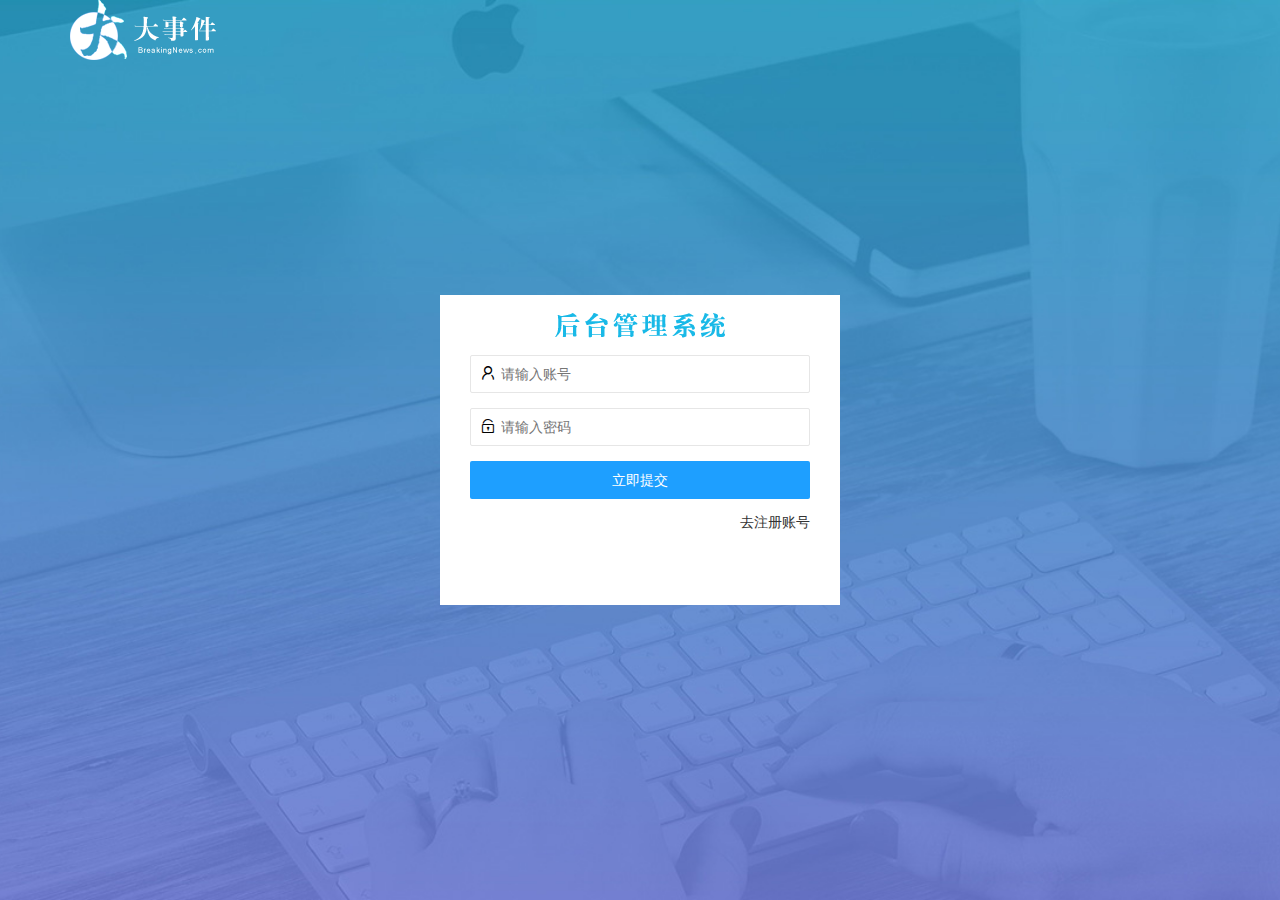
==== commit 53738f9c: "完成登录注册功能" ====
--- a/login.html
+++ b/login.html
@@ -22,7 +22,7 @@
         <!-- 登录盒子 -->
         <div class="login-box">
             <!-- 登录的表单 -->
-            <form class="layui-form">
+            <form class="layui-form" id="form_login">
                 <!-- 用户账号 -->
                 <div class="layui-form-item">
                     <i class="layui-icon">&#xe66f;</i> 
@@ -31,7 +31,7 @@
                 <!-- 用户密码 -->
                 <div class="layui-form-item">
                     <i class="layui-icon">&#xe673;</i> 
-                    <input type="password" name="password" required  lay-verify="required" placeholder="请输入密码" autocomplete="off" class="layui-input">
+                    <input type="password" name="password" required  lay-verify="required|pwd" placeholder="请输入密码" autocomplete="off" class="layui-input">
                 </div>
                 <!-- 提交按钮 -->
                 <div class="layui-form-item">
@@ -44,13 +44,40 @@
         </div>
         <!-- 注册盒子 -->
         <div class="reg-box">
-            <a href="javascript:;" id="link_login">去登陆</a>
+            <!-- 注册的表单 -->
+            <form class="layui-form" id="form_reg">
+                <!-- 用户账号 -->
+                <div class="layui-form-item">
+                    <i class="layui-icon">&#xe66f;</i> 
+                    <input type="text" name="username" required  lay-verify="required" 
+                    placeholder="请输入账号" autocomplete="off" class="layui-input" >
+                </div>
+                <!-- 用户密码 -->
+                <div class="layui-form-item">
+                    <i class="layui-icon">&#xe673;</i> 
+                    <input type="password" name="password" required  lay-verify="required|pwd" 
+                    placeholder="请输入密码" autocomplete="off" class="layui-input">
+                </div>
+                <!-- 再次确认密码 -->
+                <div class="layui-form-item">
+                    <i class="layui-icon">&#xe673;</i> 
+                    <input type="password" name="repassword" required  lay-verify="required|pwd|repwd" placeholder="请再次输入密码" autocomplete="off" class="layui-input">
+                </div>
+                <!-- 提交按钮 -->
+                <div class="layui-form-item">
+                    <button class="layui-btn layui-btn-fluid layui-btn-normal" lay-submit lay-filter="formDemo">立即提交</button>
+                </div>
+                <div class="layui-form-item link">
+                    <a href="javascript:;" id="link_login">去登陆</a>
+                </div>
         </div>
     </div>
-
+    <!-- 导入layui的JS文件 -->
+    <script src="./assets/lib/layui/layui.all.js"></script>
     <!-- 导入jQuery -->
     <script src="./assets/lib/jquery.js"></script>
-
+    <!-- 导入自己封装的baseAPI.js -->
+    <script src="./assets/js/baseAPI.js"></script>
     <!-- 导入自己的js -->
     <script src="./assets/js/login.js"></script>
 </body>
--- a/assets/css/login.css
+++ b/assets/css/login.css
@@ -0,0 +1,53 @@
+html,
+body {
+    margin: 0;
+    padding: 0;
+    width: 100%;
+    height: 100%;
+    background: url('../images/login_bg.jpg')
+    no-repeat center;
+    background-size: cover;
+}
+
+.LoginAndReg {
+    width: 400px;
+    height: 310px;
+    background-color: #FFF;
+    position: absolute;
+    left: 50%;
+    top: 50%;
+    transform: translate(-50%, -50%);
+}
+
+.titlebox {
+    height: 60px;
+    background: url('../images/login_title.png')
+    no-repeat center;
+}
+
+.reg-box {
+    display: none;
+}
+
+.layui-form {
+    padding: 0px 30px;
+}
+
+.link {
+    display: flex;
+    justify-content: flex-end;
+}
+
+.layui-form-item {
+    position: relative;
+}
+
+.layui-icon {
+    position: absolute;
+    left: 10px;
+    top: 10px;
+}
+
+.layui-input {
+    padding-left: 30px;
+}